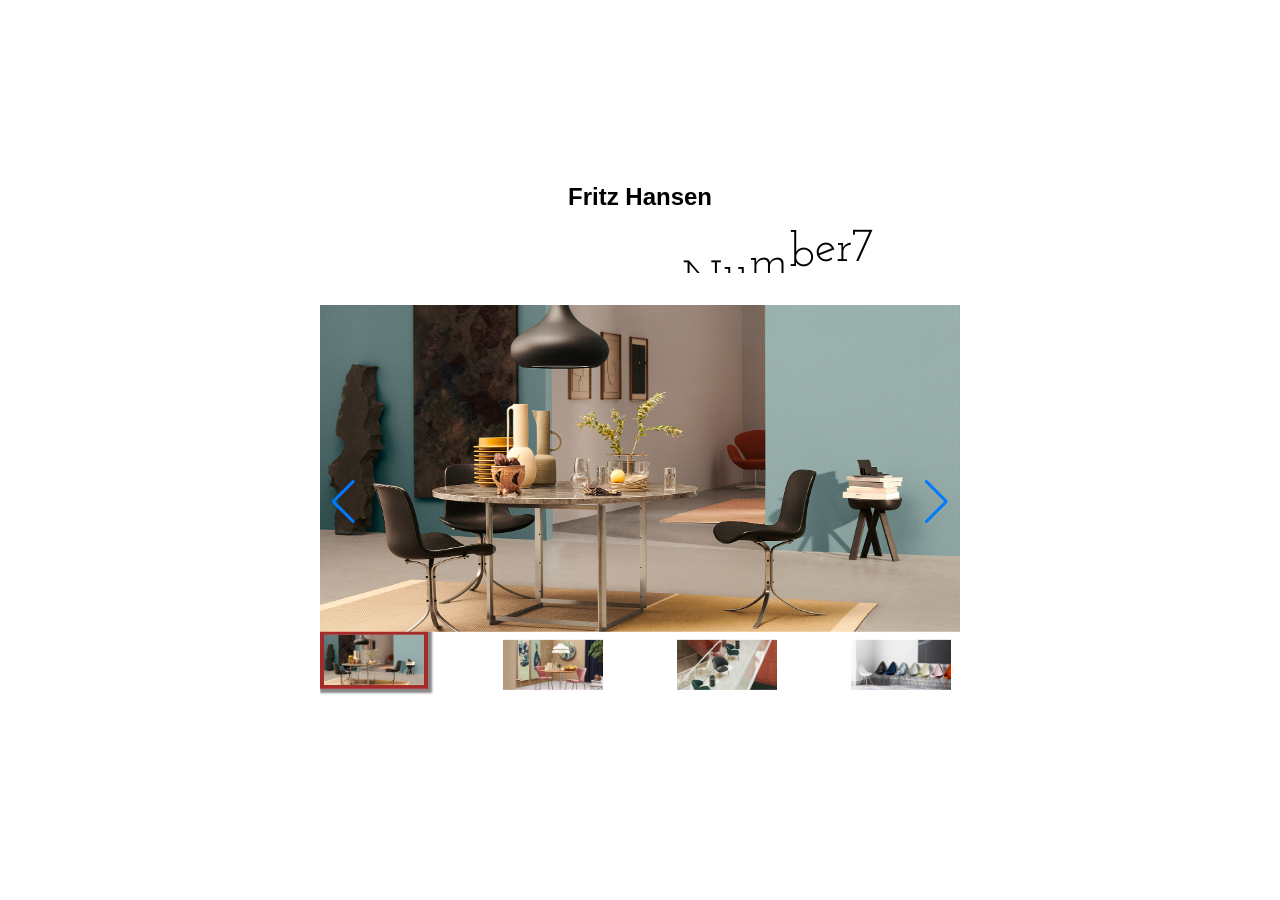
==== delegation/client/part03.html @ 4efa6603 "delegation까지" ====
<!doctype html>
<html lang="ko-KR">
  <head>
    <meta charset="UTF-8" />
    <meta http-equiv="X-UA-Compatible" content="IE=edge" />
    <meta name="viewport" content="width=device-width, initial-scale=1.0" />
    <title>swiper slide</title>

    <link rel="stylesheet" href="./style/reset.css" />
    <link
      href="https://fonts.googleapis.com/css2?family=Josefin+Slab:wght@100&display=swap"
      rel="stylesheet"
    />
    <link rel="stylesheet" href="./style/part03.css" />
    <link
      rel="stylesheet"
      href="https://cdn.jsdelivr.net/npm/swiper@11/swiper-bundle.min.css"
    />
    <script src="https://cdn.jsdelivr.net/npm/swiper@11/swiper-bundle.min.js"></script>
    <script defer src="./js/part03.js"></script>
    <script src="https://cdnjs.cloudflare.com/ajax/libs/gsap/3.12.5/gsap.min.js"></script>
    <script src="./js/split.js"></script>
  </head>

  <body>
    <div class="container">
      <div class="heading">
        <h2>Fritz Hansen</h2>
        <h3 class="is-active">
          <span>Velvet Series Number7</span>
        </h3>
      </div>

      <div class="swiper">
        <div class="swiper-wrapper">
          <div class="swiper-slide">
            <img
              data-swiper-parallax-x="200"
              src="./assets/part01/visual1.jpg"
              alt="모던한 테이블과 화분의 조화를 표현한 공간"
            />
          </div>

          <div class="swiper-slide">
            <img
              data-swiper-parallax-x="200"
              src="./assets/part01/visual2.jpg"
              alt="강렬한 의자의 색상과 따뜻한 느낌의 공간"
            />
          </div>

          <div class="swiper-slide">
            <img
              data-swiper-parallax-x="200"
              src="./assets/part01/visual3.jpg"
              alt="호텔 라운지 느낌의 편안한 쉼터같은 의자가 있는 공간"
            />
          </div>

          <div class="swiper-slide">
            <img
              data-swiper-parallax-x="200"
              src="./assets/part01/visual4.jpg"
              alt="물방울 모양의 독특한 디자인의 의자들을 나열한 공간"
            />
          </div>
        </div>

        <div class="pagination"></div>

        <div class="swiper-button-prev"></div>
        <div class="swiper-button-next"></div>
      </div>

      <!-- <ul class="navigation">
        <li data-index="1" class="is-active">
          <a href="./assets/part01/visual1.jpg"
            ><img
              src="./assets/part01/visual1.jpg"
              alt="모던한 테이블과 화분의 조화를 표현한 공간"
          /></a>
        </li>
        <li data-index="2">
          <a href="./assets/part01/visual2.jpg"
            ><img
              src="./assets/part01/visual2.jpg"
              alt="강렬한 의자의 색상과 따뜻한 느낌의 공간"
          /></a>
        </li>
        <li data-index="3">
          <a href="./assets/part01/visual3.jpg"
            ><img
              src="./assets/part01/visual3.jpg"
              alt="호텔 라운지 느낌의 편안한 쉼터같은 의자가 있는 공간"
          /></a>
        </li>
        <li data-index="4">
          <a href="./assets/part01/visual4.jpg"
            ><img
              src="./assets/part01/visual4.jpg"
              alt="물방울 모양의 독특한 디자인의 의자들을 나열한 공간"
          /></a>
        </li>
      </ul> -->
    </div>
  </body>
</html>
---- delegation/client/style/part03.css ----
.container {
  position: absolute;
  left: 50%;
  top: 50%;
  transform: translate(-50%, -50%);
}
.heading {
  text-align: center;
  margin-bottom: 2rem;
}

.heading h2 {
  font-size: 1.5rem;
  margin-bottom: 1rem;
  font-family: Arial, Helvetica, sans-serif;
  font-weight: bold;
}

.heading h3 {
  font-size: 3rem;
  font-family: 'Josefin Slab', serif;
  overflow: hidden;
}

.heading h3 span {
  display: inline-block;
  transform: translateY(190%) rotate(10deg);
  transition: all 1s;
}

.heading h3.is-active span {
  transform: translateY(0) rotate(0);
  transition: all 0.5s;
}

.swiper {
  max-width: 50vw;
  max-height: 50vh;
  position: relative;
  margin-bottom: 1rem;
}

.swiper .swiper-slide {
  display: flex;
  justify-content: center;
  align-items: center;
  overflow: hidden;
}

.swiper .swiper-slide img {
  width: 100%;
}

.navigation {
  display: flex;
  justify-content: space-between;
}

.bullet {
  display: inline-block;
  width: 100px;
  height: 50px;
  /* background: red; */
  margin: 0.3rem;
  cursor: pointer;
  border: 4px solid transparent;
  transition: all 0.3s;
}

.bullet.is-active {
  border: 4px solid brown;
  transform: translate(-5px, -5px);
  box-shadow: 2px 2px 2px 2px rgba(0, 0, 0, 0.466);
}

.pagination {
  display: flex;
  justify-content: space-between;
}

.bullet img {
  width: 100%;
  height: 100%;
  object-fit: cover;
}

@media screen and (max-width: 900px) {
  .swiper {
    max-width: 90vw;
  }
}

/* .swiper-pagination-bullet{
  background-color: black !important
}
 */
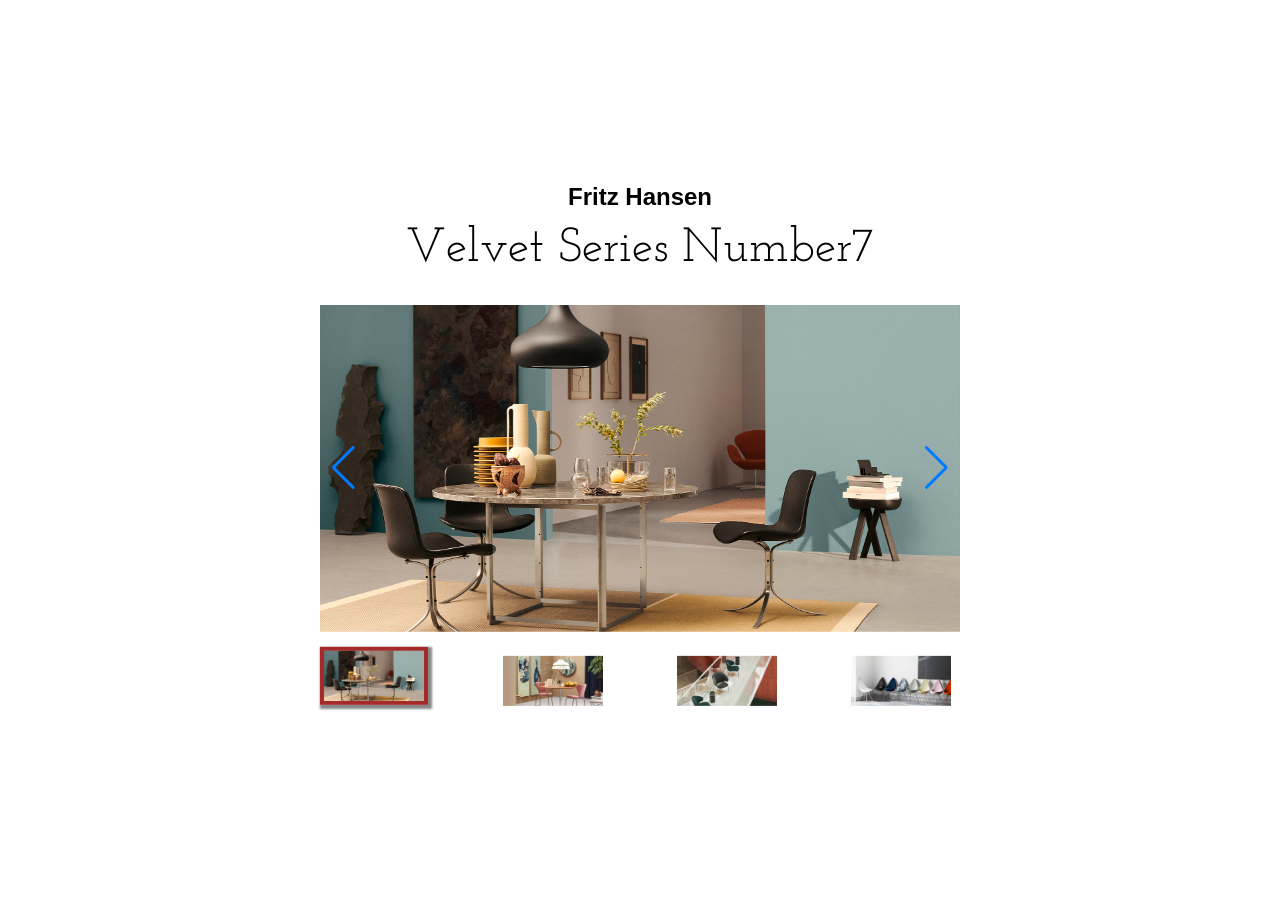
==== commit 6544f3a7: "240214" ====
--- a/delegation/client/part03.html
+++ b/delegation/client/part03.html
@@ -8,18 +8,21 @@
 
     <link rel="stylesheet" href="./style/reset.css" />
     <link
+      rel="stylesheet"
+      href="https://cdn.jsdelivr.net/npm/swiper@11/swiper-bundle.min.css"
+    />
+    <link
       href="https://fonts.googleapis.com/css2?family=Josefin+Slab:wght@100&display=swap"
       rel="stylesheet"
     />
     <link rel="stylesheet" href="./style/part03.css" />
-    <link
-      rel="stylesheet"
-      href="https://cdn.jsdelivr.net/npm/swiper@11/swiper-bundle.min.css"
-    />
-    <script src="https://cdn.jsdelivr.net/npm/swiper@11/swiper-bundle.min.js"></script>
-    <script defer src="./js/part03.js"></script>
+
     <script src="https://cdnjs.cloudflare.com/ajax/libs/gsap/3.12.5/gsap.min.js"></script>
     <script src="./js/split.js"></script>
+
+    <script src="https://cdn.jsdelivr.net/npm/swiper@11/swiper-bundle.min.js"></script>
+
+    <script defer src="./js/part03.js"></script>
   </head>
 
   <body>
@@ -31,11 +34,14 @@
         </h3>
       </div>
 
+      <!-- <div class="box"></div> -->
+
       <div class="swiper">
         <div class="swiper-wrapper">
           <div class="swiper-slide">
             <img
               data-swiper-parallax-x="200"
+              data-swiper-parallax-scale="1.2"
               src="./assets/part01/visual1.jpg"
               alt="모던한 테이블과 화분의 조화를 표현한 공간"
             />
@@ -44,6 +50,7 @@
           <div class="swiper-slide">
             <img
               data-swiper-parallax-x="200"
+              data-swiper-parallax-scale="1.2"
               src="./assets/part01/visual2.jpg"
               alt="강렬한 의자의 색상과 따뜻한 느낌의 공간"
             />
@@ -52,6 +59,7 @@
           <div class="swiper-slide">
             <img
               data-swiper-parallax-x="200"
+              data-swiper-parallax-scale="1.2"
               src="./assets/part01/visual3.jpg"
               alt="호텔 라운지 느낌의 편안한 쉼터같은 의자가 있는 공간"
             />
@@ -60,47 +68,24 @@
           <div class="swiper-slide">
             <img
               data-swiper-parallax-x="200"
+              data-swiper-parallax-scale="1.2"
               src="./assets/part01/visual4.jpg"
               alt="물방울 모양의 독특한 디자인의 의자들을 나열한 공간"
             />
           </div>
         </div>
 
-        <div class="pagination"></div>
-
         <div class="swiper-button-prev"></div>
         <div class="swiper-button-next"></div>
       </div>
 
+      <div class="pagination"></div>
+
       <!-- <ul class="navigation">
-        <li data-index="1" class="is-active">
-          <a href="./assets/part01/visual1.jpg"
-            ><img
-              src="./assets/part01/visual1.jpg"
-              alt="모던한 테이블과 화분의 조화를 표현한 공간"
-          /></a>
-        </li>
-        <li data-index="2">
-          <a href="./assets/part01/visual2.jpg"
-            ><img
-              src="./assets/part01/visual2.jpg"
-              alt="강렬한 의자의 색상과 따뜻한 느낌의 공간"
-          /></a>
-        </li>
-        <li data-index="3">
-          <a href="./assets/part01/visual3.jpg"
-            ><img
-              src="./assets/part01/visual3.jpg"
-              alt="호텔 라운지 느낌의 편안한 쉼터같은 의자가 있는 공간"
-          /></a>
-        </li>
-        <li data-index="4">
-          <a href="./assets/part01/visual4.jpg"
-            ><img
-              src="./assets/part01/visual4.jpg"
-              alt="물방울 모양의 독특한 디자인의 의자들을 나열한 공간"
-          /></a>
-        </li>
+        <li data-index="1" class="is-active"><a href="./assets/part01/visual1.jpg"><img src="./assets/part01/visual1.jpg" alt="모던한 테이블과 화분의 조화를 표현한 공간" /></a></li>
+        <li data-index="2"><a href="./assets/part01/visual2.jpg"><img src="./assets/part01/visual2.jpg" alt="강렬한 의자의 색상과 따뜻한 느낌의 공간" /></a></li>
+        <li data-index="3"><a href="./assets/part01/visual3.jpg"><img src="./assets/part01/visual3.jpg" alt="호텔 라운지 느낌의 편안한 쉼터같은 의자가 있는 공간" /></a></li>
+        <li data-index="4"><a href="./assets/part01/visual4.jpg"><img src="./assets/part01/visual4.jpg" alt="물방울 모양의 독특한 디자인의 의자들을 나열한 공간" /></a></li>
       </ul> -->
     </div>
   </body>
--- a/delegation/client/style/part03.css
+++ b/delegation/client/style/part03.css
@@ -34,10 +34,19 @@
 }
 
 .swiper {
+  /* width: 100vw; */
+  /* height: 100vh; */
   max-width: 50vw;
   max-height: 50vh;
   position: relative;
+  /* position: fixed; */
+  /* left: 0; */
+  /* top: 0; */
   margin-bottom: 1rem;
+}
+
+.swiper-wrapper {
+  /* transition-timing-function: linear !important; */
 }
 
 .swiper .swiper-slide {
@@ -67,6 +76,16 @@
   transition: all 0.3s;
 }
 
+.box {
+  width: 50px;
+  height: 50px;
+  background-color: dodgerblue;
+  cursor: pointer;
+  position: absolute;
+  left: 2rem;
+  top: 2rem;
+}
+
 .bullet.is-active {
   border: 4px solid brown;
   transform: translate(-5px, -5px);
